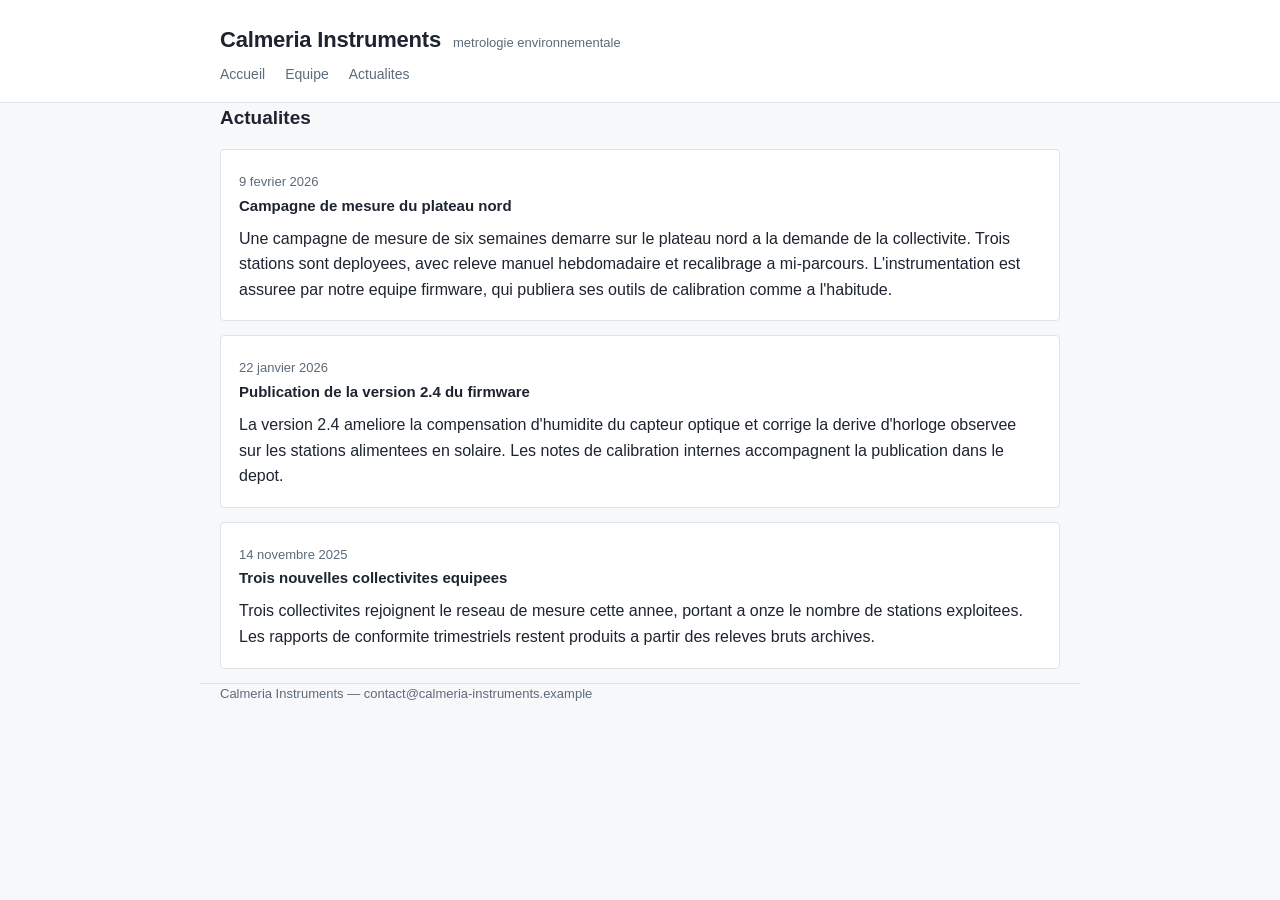
==== docs/actualites.html @ 710f64b4 "Publication de la page equipe et des actualites" ====
<!DOCTYPE html>
<html lang="fr">
<head>
<meta charset="utf-8">
<meta name="viewport" content="width=device-width, initial-scale=1">
<title>Actualites — Calmeria Instruments</title>
<link rel="stylesheet" href="style.css">
</head>
<body>
<header>
  <div class="wrap">
    <div class="brand">
      <h1>Calmeria Instruments</h1>
      <span>metrologie environnementale</span>
    </div>
    <nav>
      <a href="index.html">Accueil</a>
      <a href="equipe.html">Equipe</a>
      <a href="actualites.html">Actualites</a>
    </nav>
  </div>
</header>

<main class="wrap">
  <h2>Actualites</h2>

  <article>
    <time datetime="2026-02-09">9 fevrier 2026</time>
    <h3>Campagne de mesure du plateau nord</h3>
    <p>
      Une campagne de mesure de six semaines demarre sur le plateau nord a la demande
      de la collectivite. Trois stations sont deployees, avec releve manuel
      hebdomadaire et recalibrage a mi-parcours. L'instrumentation est assuree par
      notre equipe firmware, qui publiera ses outils de calibration comme a
      l'habitude.
    </p>
  </article>

  <article>
    <time datetime="2026-01-22">22 janvier 2026</time>
    <h3>Publication de la version 2.4 du firmware</h3>
    <p>
      La version 2.4 ameliore la compensation d'humidite du capteur optique et corrige
      la derive d'horloge observee sur les stations alimentees en solaire. Les notes
      de calibration internes accompagnent la publication dans le depot.
    </p>
  </article>

  <article>
    <time datetime="2025-11-14">14 novembre 2025</time>
    <h3>Trois nouvelles collectivites equipees</h3>
    <p>
      Trois collectivites rejoignent le reseau de mesure cette annee, portant a onze le
      nombre de stations exploitees. Les rapports de conformite trimestriels restent
      produits a partir des releves bruts archives.
    </p>
  </article>
</main>

<footer class="wrap">
  Calmeria Instruments — contact@calmeria-instruments.example
</footer>
</body>
</html>
---- docs/style.css ----
:root {
    --bg: #f7f8fa;
    --surface: #ffffff;
    --border: #dfe3ea;
    --text: #1d2430;
    --muted: #5d6a7a;
    --accent: #0f7d8c;
}

* { box-sizing: border-box; }

body {
    margin: 0;
    background: var(--bg);
    color: var(--text);
    font: 16px/1.6 -apple-system, BlinkMacSystemFont, "Segoe UI", Roboto, Arial, sans-serif;
}

header {
    background: var(--surface);
    border-bottom: 1px solid var(--border);
}

.wrap {
    max-width: 880px;
    margin: 0 auto;
    padding: 0 20px;
}

.brand {
    display: flex;
    align-items: baseline;
    gap: 12px;
    padding: 22px 0 6px;
}

.brand h1 {
    margin: 0;
    font-size: 22px;
    letter-spacing: -0.2px;
}

.brand span {
    color: var(--muted);
    font-size: 13px;
}

nav {
    display: flex;
    gap: 20px;
    padding-bottom: 16px;
}

nav a {
    color: var(--muted);
    text-decoration: none;
    font-size: 14px;
}

nav a:hover { color: var(--accent); }

main { padding: 32px 0 56px; }

h2 {
    font-size: 19px;
    margin: 0 0 16px;
}

h3 {
    font-size: 15px;
    margin: 0 0 4px;
}

.notice {
    background: #fff8e6;
    border: 1px solid #e8d9a8;
    border-radius: 4px;
    padding: 14px 16px;
    margin-bottom: 28px;
    font-size: 14px;
}

.team {
    display: grid;
    grid-template-columns: repeat(auto-fill, minmax(240px, 1fr));
    gap: 14px;
    list-style: none;
    margin: 0;
    padding: 0;
}

.team li {
    background: var(--surface);
    border: 1px solid var(--border);
    border-radius: 4px;
    padding: 16px;
}

.team .role {
    color: var(--muted);
    font-size: 13px;
}

.team a {
    color: var(--accent);
    font-size: 13px;
}

article {
    background: var(--surface);
    border: 1px solid var(--border);
    border-radius: 4px;
    padding: 18px;
    margin-bottom: 14px;
}

article time {
    color: var(--muted);
    font-size: 13px;
}

article p { margin: 8px 0 0; }

footer {
    border-top: 1px solid var(--border);
    color: var(--muted);
    font-size: 13px;
    padding: 20px 0 40px;
}

@media (max-width: 600px) {
    nav { flex-wrap: wrap; gap: 12px; }
}
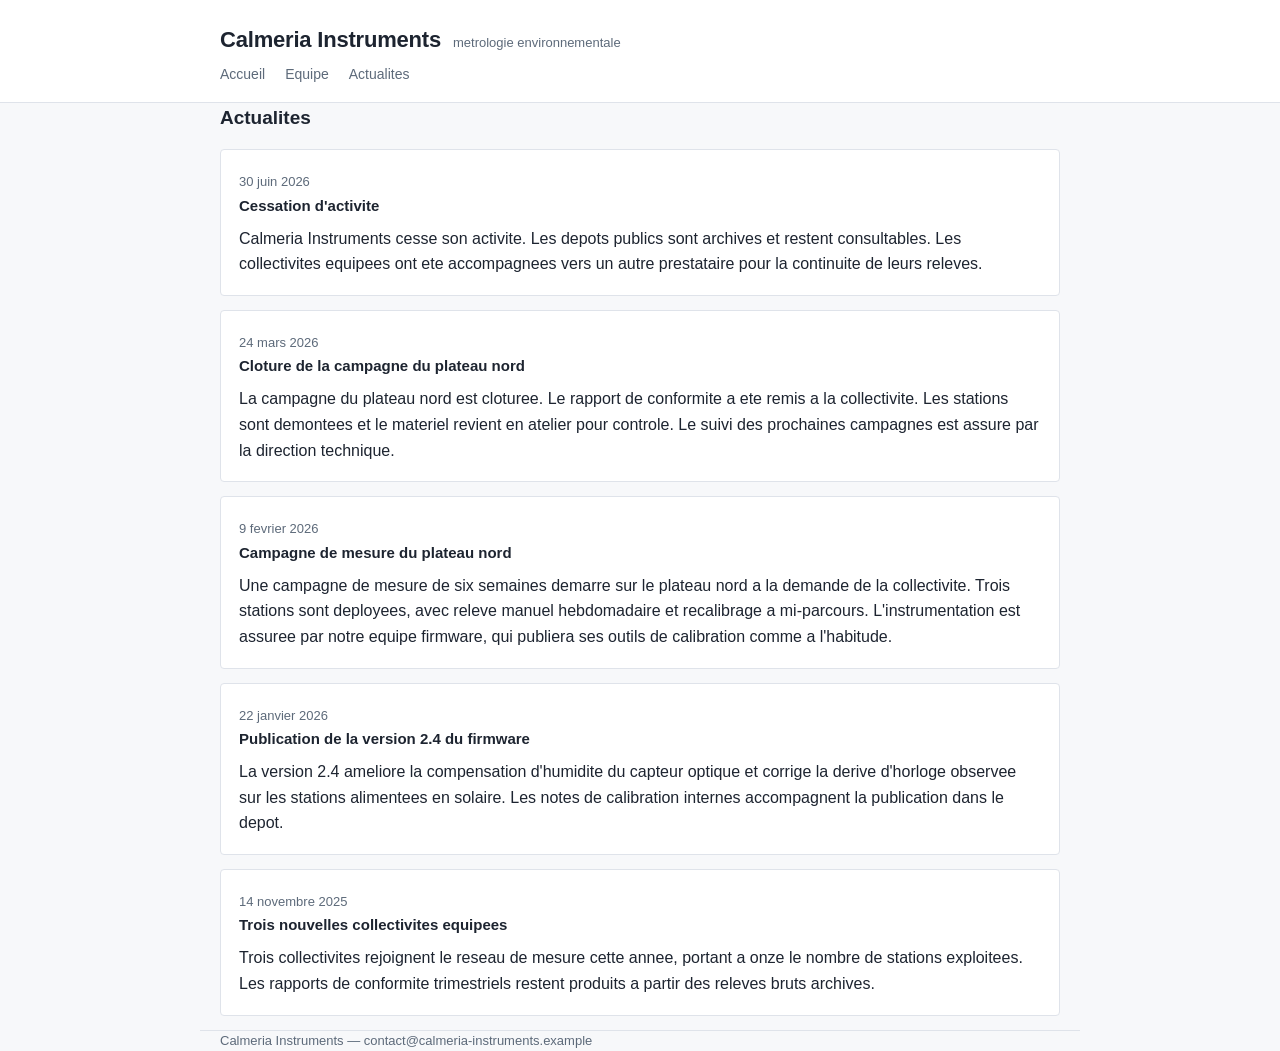
==== commit c10ffe6c: "chore(site): mise a jour de la page equipe apres depart" ====
--- a/docs/actualites.html
+++ b/docs/actualites.html
@@ -23,6 +23,27 @@
 
 <main class="wrap">
   <h2>Actualites</h2>
+
+  <article>
+    <time datetime="2026-06-30">30 juin 2026</time>
+    <h3>Cessation d'activite</h3>
+    <p>
+      Calmeria Instruments cesse son activite. Les depots publics sont archives et
+      restent consultables. Les collectivites equipees ont ete accompagnees vers un
+      autre prestataire pour la continuite de leurs releves.
+    </p>
+  </article>
+
+  <article>
+    <time datetime="2026-03-24">24 mars 2026</time>
+    <h3>Cloture de la campagne du plateau nord</h3>
+    <p>
+      La campagne du plateau nord est cloturee. Le rapport de conformite a ete remis a
+      la collectivite. Les stations sont demontees et le materiel revient en atelier
+      pour controle. Le suivi des prochaines campagnes est assure par la direction
+      technique.
+    </p>
+  </article>
 
   <article>
     <time datetime="2026-02-09">9 fevrier 2026</time>
